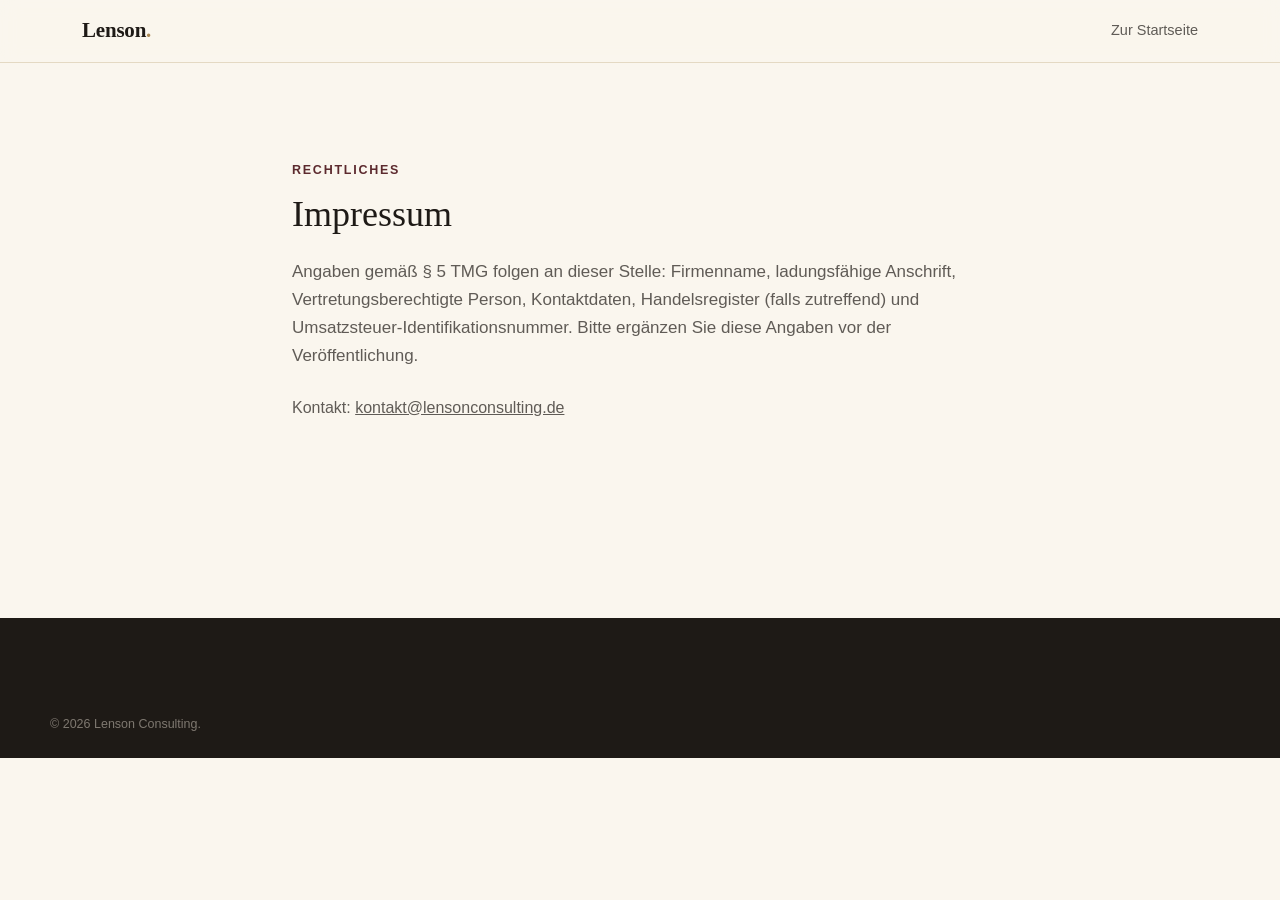
==== impressum.html @ cae7246b "Add files via upload" ====
<!DOCTYPE html>
<html lang="de">
<head>
<meta charset="UTF-8">
<meta name="viewport" content="width=device-width, initial-scale=1.0">
<title>Impressum — Lenson Consulting</title>
<meta name="robots" content="noindex">
<link rel="stylesheet" href="style.css">
</head>
<body>
<header class="site-header is-scrolled"><div class="wrap header-inner">
  <a href="index.html" class="brand"><span class="brand-name">Lenson<span class="brand-dot">.</span></span></a>
  <nav class="main-nav"><a href="index.html">Zur Startseite</a></nav>
</div></header>
<main class="section" style="padding-top:160px; max-width:760px; margin:0 auto;">
  <div class="wrap">
    <p class="eyebrow">Rechtliches</p>
    <h1 style="font-size:36px; margin-bottom:24px;">Impressum</h1>
    <p class="section-lede" style="max-width:none;">
      Angaben gemäß § 5 TMG folgen an dieser Stelle: Firmenname, ladungsfähige Anschrift,
      Vertretungsberechtigte Person, Kontaktdaten, Handelsregister (falls zutreffend) und
      Umsatzsteuer-Identifikationsnummer. Bitte ergänzen Sie diese Angaben vor der Veröffentlichung.
    </p>
    <p style="margin-top:24px; color:var(--color-ink-70);">Kontakt: <a href="mailto:kontakt@lensonconsulting.de" style="text-decoration:underline;">kontakt@lensonconsulting.de</a></p>
  </div>
</main>
<footer class="site-footer" style="margin-top:80px;">
  <div class="wrap footer-bottom"><p>&copy; <span id="year"></span> Lenson Consulting.</p></div>
</footer>
<script>document.getElementById('year').textContent = new Date().getFullYear();</script>
</body>
</html>
---- style.css ----
/* ==========================================================================
   Lenson Consulting — Stylesheet
   Design-Tokens: warme Cremetöne, Tinte-Dunkel, Wein & Messing als Akzente.
   Typografie: Fraunces (Display) + Inter (Text/UI).
   ========================================================================== */

:root {
  /* Farben */
  --color-cream:        #FAF6EE;
  --color-cream-alt:     #F1E9D8;
  --color-cream-line:    #E4D9C3;
  --color-ink:            #1E1A16;
  --color-ink-soft:       #241F1A;
  --color-ink-70:         rgba(30, 26, 22, 0.70);
  --color-ink-50:         rgba(30, 26, 22, 0.55);
  --color-wine:            #5C2A2E;
  --color-wine-dark:       #451F22;
  --color-brass:            #AD8A54;
  --color-brass-light:      #D9C6A0;
  --color-sage:              #626B4C;
  --color-cream-on-ink:       #F3ECDD;

  /* Typografie */
  --font-display: "Fraunces", ui-serif, Georgia, serif;
  --font-body: "Inter", -apple-system, BlinkMacSystemFont, "Segoe UI", sans-serif;

  /* Layout */
  --wrap: 1180px;
  --radius-s: 4px;
  --radius-m: 10px;
  --radius-l: 20px;
  --shadow-card: 0 1px 2px rgba(30,26,22,0.04), 0 12px 32px -16px rgba(30,26,22,0.18);
  --shadow-card-hover: 0 1px 2px rgba(30,26,22,0.05), 0 24px 48px -20px rgba(30,26,22,0.26);
  --ease: cubic-bezier(0.22, 1, 0.36, 1);
}

/* ==========================================================================
   Reset
   ========================================================================== */

*, *::before, *::after { box-sizing: border-box; }
html { scroll-behavior: smooth; }
body {
  margin: 0;
  background: var(--color-cream);
  color: var(--color-ink);
  font-family: var(--font-body);
  font-size: 16px;
  line-height: 1.6;
  -webkit-font-smoothing: antialiased;
  text-rendering: optimizeLegibility;
}
img { max-width: 100%; display: block; }
a { color: inherit; text-decoration: none; }
ul, ol { margin: 0; padding: 0; list-style: none; }
h1, h2, h3, h4 { margin: 0; font-family: var(--font-display); font-weight: 450; line-height: 1.12; color: var(--color-ink); }
p { margin: 0; }
button { font: inherit; color: inherit; background: none; border: none; cursor: pointer; }
input, textarea { font: inherit; color: inherit; }

@media (prefers-reduced-motion: reduce) {
  html { scroll-behavior: auto; }
  *, *::before, *::after { animation-duration: 0.001ms !important; animation-iteration-count: 1 !important; transition-duration: 0.001ms !important; scroll-behavior: auto !important; }
}

:focus-visible {
  outline: 2px solid var(--color-wine);
  outline-offset: 3px;
}

.skip-link {
  position: absolute;
  left: -999px;
  top: 0;
  background: var(--color-ink);
  color: var(--color-cream);
  padding: 12px 18px;
  z-index: 999;
  border-radius: var(--radius-s);
}
.skip-link:focus { left: 12px; top: 12px; }

.wrap {
  max-width: var(--wrap);
  margin: 0 auto;
  padding: 0 32px;
}

/* ==========================================================================
   Reveal-on-scroll
   ========================================================================== */

.reveal {
  opacity: 0;
  transform: translateY(18px);
  transition: opacity 0.8s var(--ease), transform 0.8s var(--ease);
}
.reveal.is-visible {
  opacity: 1;
  transform: translateY(0);
}

/* ==========================================================================
   Typografische Hilfen
   ========================================================================== */

.eyebrow {
  font-family: var(--font-body);
  font-size: 12.5px;
  font-weight: 600;
  letter-spacing: 0.14em;
  text-transform: uppercase;
  color: var(--color-wine);
  margin: 0 0 14px;
}
.eyebrow-light { color: var(--color-brass-light); }

.section-lede {
  font-size: 17px;
  line-height: 1.65;
  color: var(--color-ink-70);
  max-width: 56ch;
  margin-top: 18px;
}
.lede-light { color: rgba(243, 236, 221, 0.72); }

/* ==========================================================================
   Buttons
   ========================================================================== */

.btn {
  display: inline-flex;
  align-items: center;
  justify-content: center;
  gap: 8px;
  padding: 14px 26px;
  border-radius: var(--radius-s);
  font-weight: 600;
  font-size: 15px;
  letter-spacing: 0.01em;
  transition: transform 0.35s var(--ease), background 0.3s var(--ease), color 0.3s var(--ease), box-shadow 0.3s var(--ease);
  white-space: nowrap;
}
.btn-primary {
  background: var(--color-ink);
  color: var(--color-cream-on-ink);
  box-shadow: 0 1px 1px rgba(0,0,0,0.05);
}
.btn-primary:hover { background: var(--color-wine); transform: translateY(-1px); }

.btn-ghost {
  background: transparent;
  color: var(--color-ink);
  border: 1px solid var(--color-cream-line);
}
.btn-ghost:hover { border-color: var(--color-ink); transform: translateY(-1px); }

.btn-large { padding: 16px 32px; font-size: 16px; }
.btn-small { padding: 10px 18px; font-size: 13.5px; }

/* ==========================================================================
   Header
   ========================================================================== */

.site-header {
  position: fixed;
  top: 0; left: 0; right: 0;
  z-index: 100;
  padding: 22px 0;
  transition: padding 0.4s var(--ease), background 0.4s var(--ease), box-shadow 0.4s var(--ease), border-color 0.4s var(--ease);
  border-bottom: 1px solid transparent;
}
.site-header.is-scrolled {
  padding: 14px 0;
  background: rgba(250, 246, 238, 0.86);
  backdrop-filter: blur(10px) saturate(140%);
  border-bottom-color: var(--color-cream-line);
}

.header-inner {
  display: flex;
  align-items: center;
  justify-content: space-between;
  gap: 24px;
}

.brand { display: inline-flex; align-items: center; gap: 9px; }
.brand-mark { color: var(--color-wine); display: inline-flex; }
.brand-name {
  font-family: var(--font-display);
  font-size: 21px;
  font-weight: 550;
  letter-spacing: -0.01em;
}
.brand-dot { color: var(--color-brass); }

.main-nav { display: flex; gap: 34px; }
.main-nav a {
  font-size: 14.5px;
  font-weight: 500;
  color: var(--color-ink-70);
  position: relative;
  padding: 4px 0;
  transition: color 0.25s var(--ease);
}
.main-nav a::after {
  content: "";
  position: absolute;
  left: 0; right: 100%;
  bottom: -2px;
  height: 1px;
  background: var(--color-wine);
  transition: right 0.35s var(--ease);
}
.main-nav a:hover { color: var(--color-ink); }
.main-nav a:hover::after { right: 0; }

.header-actions { display: flex; align-items: center; gap: 16px; }

.nav-toggle {
  display: none;
  flex-direction: column;
  gap: 5px;
  padding: 8px;
}
.nav-toggle span {
  width: 20px; height: 1.4px;
  background: var(--color-ink);
  transition: transform 0.3s var(--ease), opacity 0.3s var(--ease);
}
.nav-toggle[aria-expanded="true"] span:nth-child(1) { transform: translateY(6.4px) rotate(45deg); }
.nav-toggle[aria-expanded="true"] span:nth-child(2) { opacity: 0; }
.nav-toggle[aria-expanded="true"] span:nth-child(3) { transform: translateY(-6.4px) rotate(-45deg); }

/* ==========================================================================
   Hero
   ========================================================================== */

.hero {
  padding: 168px 0 108px;
  background:
    radial-gradient(60% 55% at 82% 8%, rgba(173, 138, 84, 0.14), transparent 60%),
    var(--color-cream);
  overflow: hidden;
}

.hero-inner {
  display: grid;
  grid-template-columns: 1.02fr 0.98fr;
  gap: 64px;
  align-items: center;
}

.hero-title {
  font-size: clamp(34px, 4.1vw, 54px);
  letter-spacing: -0.015em;
  max-width: 15ch;
}

.hero-sub {
  margin-top: 24px;
  font-size: 18px;
  line-height: 1.65;
  color: var(--color-ink-70);
  max-width: 46ch;
}

.hero-cta-row {
  display: flex;
  gap: 16px;
  margin-top: 36px;
  flex-wrap: wrap;
}

.hero-trust {
  display: flex;
  gap: 26px;
  margin-top: 40px;
  flex-wrap: wrap;
}
.hero-trust li {
  font-size: 13.5px;
  color: var(--color-ink-50);
  padding-left: 16px;
  position: relative;
}
.hero-trust li::before {
  content: "";
  position: absolute;
  left: 0; top: 7px;
  width: 5px; height: 5px;
  border-radius: 50%;
  background: var(--color-brass);
}

/* --- Hero mockup --- */

.hero-visual { position: relative; }

.mock-browser {
  background: #fff;
  border-radius: var(--radius-l);
  box-shadow: var(--shadow-card-hover);
  transform: rotate(-2.2deg);
  overflow: hidden;
  border: 1px solid var(--color-cream-line);
}

.mock-browser-bar {
  display: flex;
  align-items: center;
  gap: 6px;
  padding: 13px 16px;
  background: var(--color-cream-alt);
  border-bottom: 1px solid var(--color-cream-line);
}
.mock-dot { width: 8px; height: 8px; border-radius: 50%; background: var(--color-cream-line); }
.mock-url {
  margin-left: 10px;
  font-size: 11.5px;
  color: var(--color-ink-50);
  font-family: var(--font-body);
  letter-spacing: 0.01em;
}

.mock-browser-body { padding: 26px 26px 30px; }

.mock-nav { display: flex; align-items: center; gap: 20px; margin-bottom: 26px; }
.mock-logo { width: 22px; height: 22px; border-radius: 50%; background: var(--color-wine); }
.mock-link { width: 34px; height: 6px; border-radius: 3px; background: var(--color-cream-line); }
.mock-link.short { width: 20px; margin-left: auto; background: var(--color-brass); }

.mock-hero {
  display: grid;
  grid-template-columns: 1.1fr 0.9fr;
  gap: 18px;
  margin-bottom: 22px;
}
.mock-hero-text { display: flex; flex-direction: column; gap: 10px; justify-content: center; }
.mock-line { height: 9px; border-radius: 3px; background: var(--color-cream-line); }
.mock-line.long { width: 100%; }
.mock-line.mid { width: 70%; }
.mock-chip { margin-top: 8px; width: 92px; height: 22px; border-radius: 5px; background: var(--color-ink); }
.mock-hero-plate {
  border-radius: 12px;
  aspect-ratio: 4/3;
  background: linear-gradient(150deg, var(--color-wine) 0%, #7A3C3A 55%, var(--color-brass-light) 100%);
}

.mock-cards { display: grid; grid-template-columns: repeat(3, 1fr); gap: 12px; }
.mock-card {
  aspect-ratio: 3/2;
  border-radius: 8px;
  background: var(--color-cream-alt);
  border: 1px solid var(--color-cream-line);
}

.mock-badge {
  position: absolute;
  bottom: -22px;
  left: -22px;
  background: var(--color-ink);
  color: var(--color-cream-on-ink);
  border-radius: var(--radius-m);
  padding: 16px 20px;
  box-shadow: var(--shadow-card-hover);
  display: flex;
  flex-direction: column;
  gap: 2px;
}
.mock-badge-num { font-family: var(--font-display); font-size: 24px; color: var(--color-brass-light); }
.mock-badge-label { font-size: 11.5px; color: rgba(243,236,221,0.68); }

/* ==========================================================================
   Section base
   ========================================================================== */

.section { padding: 118px 0; }
.section-head { max-width: 62ch; }
.section-head h2 {
  font-size: clamp(28px, 3vw, 38px);
  margin-top: 2px;
  letter-spacing: -0.01em;
}

/* ==========================================================================
   Problem
   ========================================================================== */

.problem { background: var(--color-cream-alt); }

.problem-grid {
  margin-top: 56px;
  display: grid;
  grid-template-columns: repeat(4, 1fr);
  gap: 1px;
  background: var(--color-cream-line);
  border: 1px solid var(--color-cream-line);
  border-radius: var(--radius-m);
  overflow: hidden;
}
.problem-card {
  background: var(--color-cream-alt);
  padding: 34px 28px 38px;
}
.problem-index {
  display: block;
  font-family: var(--font-display);
  font-size: 15px;
  color: var(--color-brass);
  margin-bottom: 22px;
}
.problem-card h3 { font-size: 19px; margin-bottom: 10px; }
.problem-card p { font-size: 14.5px; color: var(--color-ink-70); line-height: 1.6; }

/* ==========================================================================
   Prozess
   ========================================================================== */

.process-list {
  margin-top: 60px;
  border-top: 1px solid var(--color-cream-line);
}
.process-step {
  display: grid;
  grid-template-columns: 100px 1fr;
  gap: 28px;
  padding: 34px 0;
  border-bottom: 1px solid var(--color-cream-line);
  align-items: baseline;
}
.process-num {
  font-family: var(--font-display);
  font-style: italic;
  font-size: 22px;
  color: var(--color-brass);
}
.process-step h3 { font-size: 21px; margin-bottom: 8px; }
.process-step p { color: var(--color-ink-70); max-width: 56ch; font-size: 15.5px; }

/* ==========================================================================
   Leistungen — Menu-Signature
   ========================================================================== */

.services { background: var(--color-cream-alt); }

.menu-card {
  margin-top: 56px;
  background: var(--color-cream);
  border: 1px solid var(--color-cream-line);
  border-radius: var(--radius-l);
  padding: 56px clamp(28px, 6vw, 76px) 20px;
  box-shadow: var(--shadow-card);
}

.menu-card-heading {
  display: flex;
  align-items: center;
  gap: 20px;
  margin-bottom: 20px;
}
.menu-card-kicker {
  font-family: var(--font-display);
  font-style: italic;
  font-size: 20px;
  color: var(--color-wine);
  white-space: nowrap;
}
.menu-card-rule { flex: 1; height: 1px; background: var(--color-cream-line); }

.menu-item {
  padding: 26px 0;
  border-top: 1px dashed var(--color-cream-line);
}
.menu-item:last-child { border-bottom: 1px dashed var(--color-cream-line); }

.menu-item-title {
  display: flex;
  align-items: baseline;
  gap: 12px;
}
.menu-item-title h3 { font-size: 20px; font-weight: 500; white-space: nowrap; }
.menu-leader {
  flex: 1;
  border-bottom: 1.5px dotted var(--color-cream-line);
  transform: translateY(-4px);
}
.menu-item-tag {
  font-size: 12px;
  letter-spacing: 0.05em;
  text-transform: uppercase;
  color: var(--color-brass);
  white-space: nowrap;
  font-weight: 600;
}
.menu-item p {
  margin-top: 8px;
  color: var(--color-ink-70);
  font-size: 15px;
  max-width: 60ch;
}

/* ==========================================================================
   Portfolio
   ========================================================================== */

.portfolio-grid {
  margin-top: 56px;
  display: grid;
  grid-template-columns: repeat(3, 1fr);
  gap: 28px;
}

.portfolio-card {
  background: var(--color-cream);
  border: 1px solid var(--color-cream-line);
  border-radius: var(--radius-l);
  overflow: hidden;
  transition: box-shadow 0.4s var(--ease), transform 0.4s var(--ease);
}
.portfolio-card:hover { box-shadow: var(--shadow-card-hover); transform: translateY(-4px); }

.portfolio-thumb {
  aspect-ratio: 4/3;
  display: flex;
  align-items: flex-end;
  padding: 20px;
  position: relative;
}
.thumb-glyph {
  font-family: var(--font-display);
  font-style: italic;
  font-size: 15px;
  color: rgba(255,255,255,0.82);
  border: 1px solid rgba(255,255,255,0.5);
  padding: 5px 11px;
  border-radius: 20px;
}
.thumb-bella { background: linear-gradient(155deg, #7A3C3A, #3F1C1E 78%); }
.thumb-see   { background: linear-gradient(155deg, #4A5A4C, #223028 78%); }
.thumb-noir  { background: linear-gradient(155deg, #2C2A28, #080706 78%); }

.portfolio-body { padding: 26px 26px 30px; }
.portfolio-tag {
  font-size: 12px;
  letter-spacing: 0.03em;
  text-transform: uppercase;
  color: var(--color-brass);
  font-weight: 600;
  margin-bottom: 10px;
}
.portfolio-card h3 { font-size: 22px; margin-bottom: 10px; }
.portfolio-desc { color: var(--color-ink-70); font-size: 14.5px; margin-bottom: 22px; }

/* ==========================================================================
   Warum Lenson
   ========================================================================== */

.why-grid {
  display: grid;
  grid-template-columns: 0.9fr 1.1fr;
  gap: 72px;
}
.why-copy h2 { margin-top: 2px; font-size: clamp(28px, 3vw, 36px); }

.why-list { display: grid; grid-template-columns: 1fr 1fr; gap: 34px 40px; }
.why-item {
  padding-top: 20px;
  border-top: 1px solid var(--color-cream-line);
}
.why-item h3 { font-size: 17.5px; margin-bottom: 8px; }
.why-item p { font-size: 14.5px; color: var(--color-ink-70); }

/* ==========================================================================
   Betreuung (dark)
   ========================================================================== */

.care {
  background: var(--color-ink);
  color: var(--color-cream-on-ink);
}
.care h2 { color: var(--color-cream-on-ink); max-width: 20ch; font-size: clamp(28px, 3vw, 38px); }

.care-inner {
  display: grid;
  grid-template-columns: 1.1fr 0.9fr;
  gap: 60px;
  align-items: center;
}

.care-list {
  display: grid;
  grid-template-columns: 1fr 1fr;
  gap: 1px;
  background: rgba(243,236,221,0.14);
  border: 1px solid rgba(243,236,221,0.14);
  border-radius: var(--radius-m);
  overflow: hidden;
}
.care-list li {
  background: var(--color-ink);
  padding: 24px 22px;
  font-size: 15px;
  font-weight: 500;
  color: var(--color-cream-on-ink);
}

/* ==========================================================================
   Kontakt
   ========================================================================== */

.contact-inner {
  display: grid;
  grid-template-columns: 0.9fr 1.1fr;
  gap: 72px;
}
.contact h2 { font-size: clamp(28px, 3vw, 38px); max-width: 16ch; }

.contact-email {
  display: inline-block;
  margin-top: 30px;
  font-family: var(--font-display);
  font-style: italic;
  font-size: 20px;
  color: var(--color-wine);
  border-bottom: 1px solid currentColor;
  padding-bottom: 2px;
}

.contact-form {
  background: var(--color-cream-alt);
  border: 1px solid var(--color-cream-line);
  border-radius: var(--radius-l);
  padding: 40px;
  display: grid;
  gap: 20px;
}
.form-row { display: grid; gap: 8px; }
.form-row label { font-size: 13px; font-weight: 600; color: var(--color-ink-70); }
.form-row input, .form-row textarea {
  background: var(--color-cream);
  border: 1px solid var(--color-cream-line);
  border-radius: var(--radius-s);
  padding: 12px 14px;
  font-size: 15px;
  resize: vertical;
  transition: border-color 0.25s var(--ease);
}
.form-row input:focus, .form-row textarea:focus { border-color: var(--color-wine); }
.form-submit { margin-top: 6px; }
.form-note { font-size: 13.5px; color: var(--color-sage); min-height: 18px; }

/* ==========================================================================
   Modal
   ========================================================================== */

.modal {
  position: fixed; inset: 0;
  z-index: 200;
  display: flex;
  align-items: center;
  justify-content: center;
  padding: 24px;
  visibility: hidden;
  opacity: 0;
  transition: opacity 0.35s var(--ease), visibility 0.35s;
}
.modal[aria-hidden="false"] { visibility: visible; opacity: 1; }

.modal-overlay {
  position: absolute; inset: 0;
  background: rgba(20, 16, 13, 0.6);
  backdrop-filter: blur(3px);
}

.modal-panel {
  position: relative;
  background: var(--color-cream);
  border-radius: var(--radius-l);
  max-width: 460px;
  width: 100%;
  padding: 32px 32px 36px;
  box-shadow: var(--shadow-card-hover);
  transform: translateY(14px) scale(0.98);
  transition: transform 0.35s var(--ease);
}
.modal[aria-hidden="false"] .modal-panel { transform: translateY(0) scale(1); }

.modal-close {
  position: absolute; top: 14px; right: 16px;
  font-size: 22px; line-height: 1;
  color: var(--color-ink-50);
  padding: 6px;
}
.modal-close:hover { color: var(--color-ink); }

.modal-thumb {
  aspect-ratio: 16/9;
  border-radius: var(--radius-m);
  margin-bottom: 20px;
}
.modal-panel h3 { font-size: 24px; margin: 4px 0 12px; }
.modal-panel p { color: var(--color-ink-70); font-size: 14.5px; }
.modal-note { margin-top: 16px; font-size: 12.5px; color: var(--color-ink-50); font-style: italic; }

/* ==========================================================================
   Footer
   ========================================================================== */

.site-footer {
  background: var(--color-ink);
  color: rgba(243,236,221,0.72);
  padding-top: 72px;
}
.footer-inner {
  display: grid;
  grid-template-columns: 1.2fr 1fr 1fr;
  gap: 40px;
  padding-bottom: 48px;
  border-bottom: 1px solid rgba(243,236,221,0.12);
}
.footer-brand .brand-name { color: var(--color-cream-on-ink); }
.footer-brand p { margin-top: 14px; font-size: 14px; max-width: 32ch; }
.footer-nav, .footer-legal { display: flex; flex-direction: column; gap: 13px; font-size: 14px; }
.footer-nav a:hover, .footer-legal a:hover { color: var(--color-cream-on-ink); }

.footer-bottom { padding: 24px 0; font-size: 12.5px; color: rgba(243,236,221,0.45); }

/* ==========================================================================
   Responsive
   ========================================================================== */

@media (max-width: 980px) {
  .hero-inner { grid-template-columns: 1fr; gap: 80px; }
  .hero { padding-top: 140px; }
  .why-grid, .care-inner, .contact-inner { grid-template-columns: 1fr; }
  .why-list { grid-template-columns: 1fr 1fr; }
  .problem-grid { grid-template-columns: 1fr 1fr; }
  .portfolio-grid { grid-template-columns: 1fr 1fr; }
  .footer-inner { grid-template-columns: 1fr 1fr; }
}

@media (max-width: 760px) {
  .wrap { padding: 0 22px; }
  .main-nav { display: none; }
  .nav-toggle { display: flex; }

  .main-nav.is-open {
    display: flex;
    flex-direction: column;
    position: absolute;
    top: 100%; left: 0; right: 0;
    background: var(--color-cream);
    padding: 12px 22px 28px;
    gap: 4px;
    border-bottom: 1px solid var(--color-cream-line);
    box-shadow: var(--shadow-card);
  }
  .main-nav.is-open a { padding: 12px 0; border-bottom: 1px solid var(--color-cream-line); }

  .header-actions .btn-small { display: none; }

  .section { padding: 84px 0; }
  .hero { padding: 128px 0 76px; }
  .hero-cta-row { flex-direction: column; align-items: stretch; }
  .hero-cta-row .btn { width: 100%; }

  .problem-grid, .portfolio-grid, .why-list, .footer-inner, .care-list { grid-template-columns: 1fr; }
  .process-step { grid-template-columns: 1fr; gap: 10px; }
  .menu-item-title { flex-wrap: wrap; }
  .menu-leader { display: none; }
  .mock-badge { left: 12px; bottom: -18px; }
}
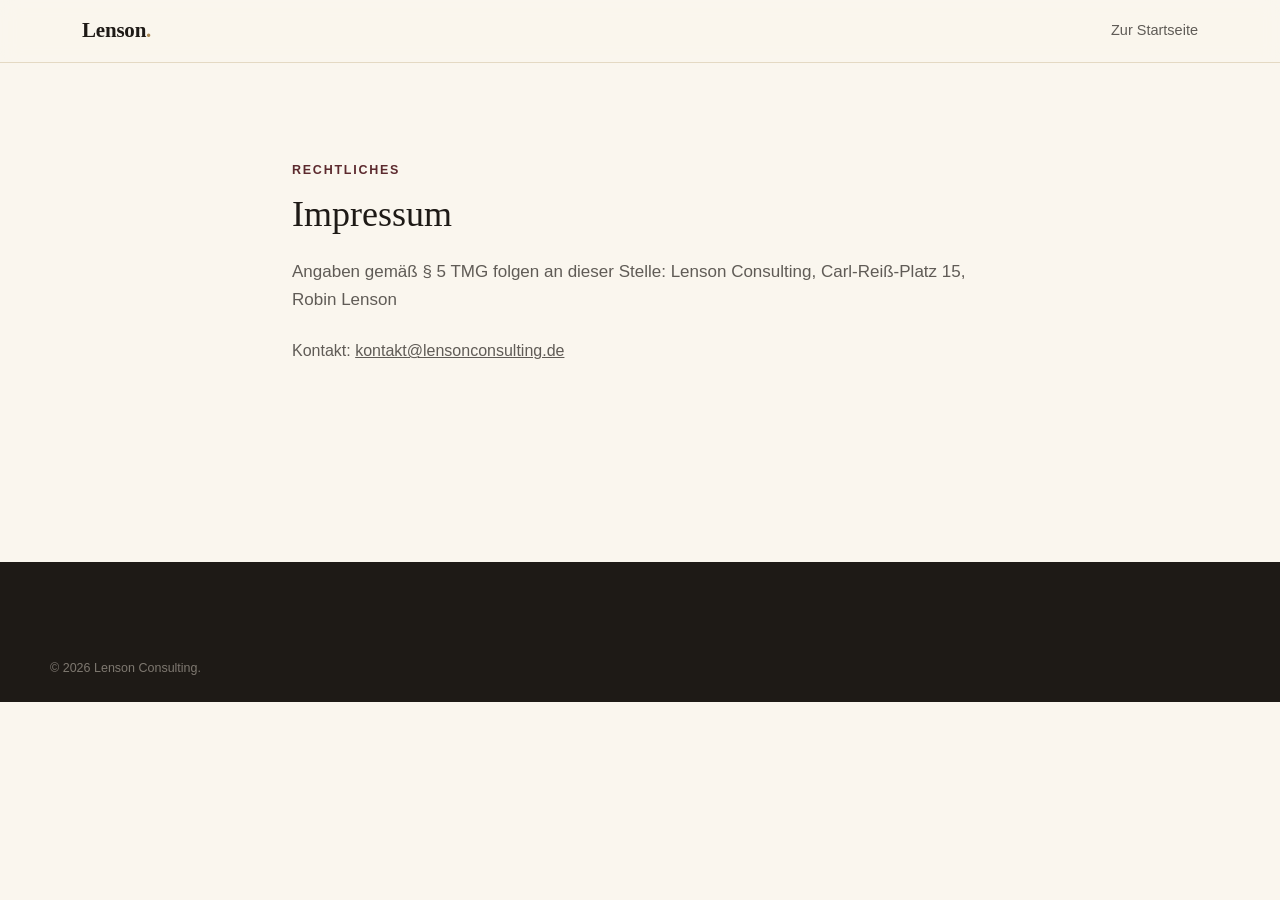
==== commit 6b73c8c9: "Update impressum.html" ====
--- a/impressum.html
+++ b/impressum.html
@@ -17,9 +17,8 @@
     <p class="eyebrow">Rechtliches</p>
     <h1 style="font-size:36px; margin-bottom:24px;">Impressum</h1>
     <p class="section-lede" style="max-width:none;">
-      Angaben gemäß § 5 TMG folgen an dieser Stelle: Firmenname, ladungsfähige Anschrift,
-      Vertretungsberechtigte Person, Kontaktdaten, Handelsregister (falls zutreffend) und
-      Umsatzsteuer-Identifikationsnummer. Bitte ergänzen Sie diese Angaben vor der Veröffentlichung.
+      Angaben gemäß § 5 TMG folgen an dieser Stelle: Lenson Consulting, Carl-Reiß-Platz 15,
+       Robin Lenson
     </p>
     <p style="margin-top:24px; color:var(--color-ink-70);">Kontakt: <a href="mailto:kontakt@lensonconsulting.de" style="text-decoration:underline;">kontakt@lensonconsulting.de</a></p>
   </div>
